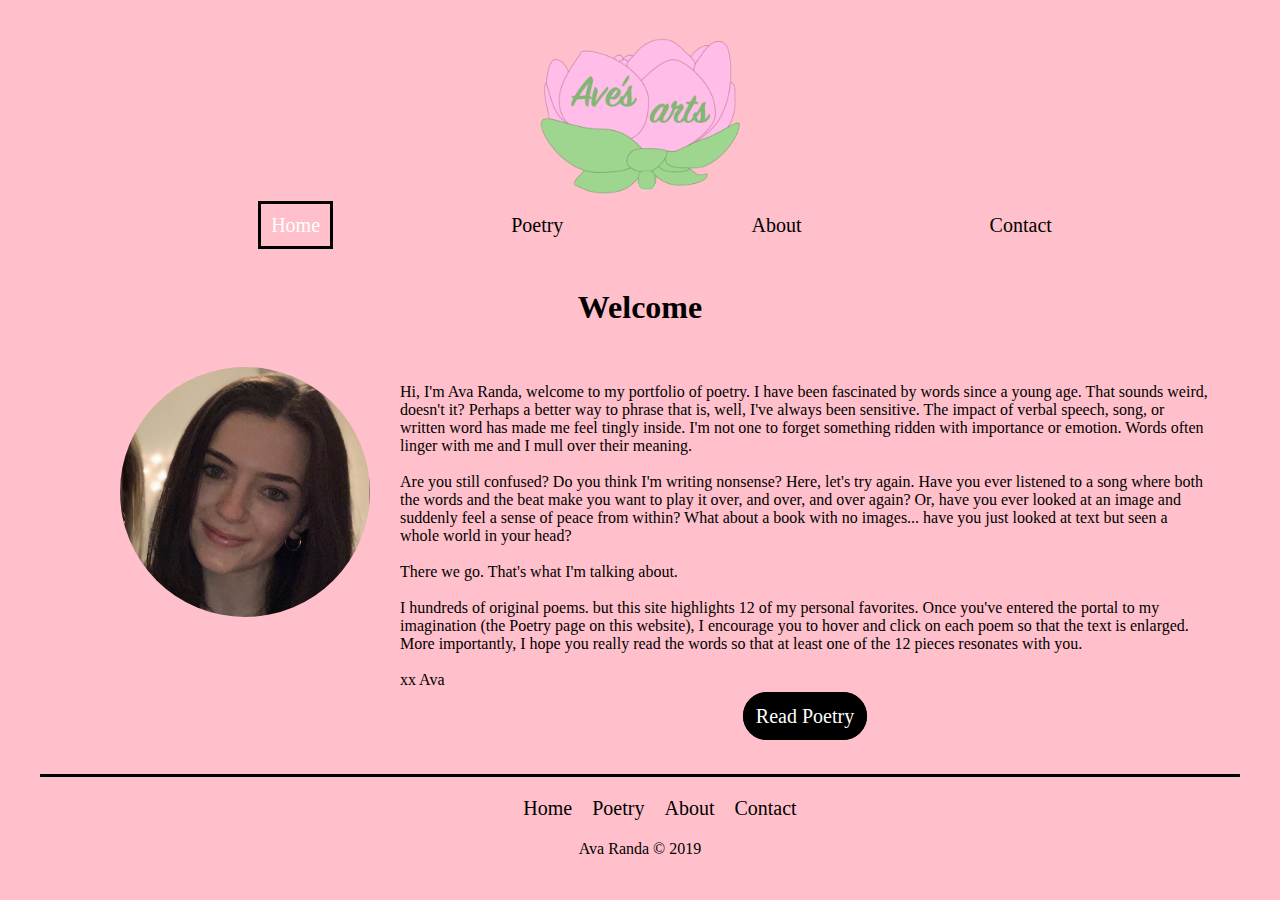
==== index.html @ 1ab6a477 "first commit" ====
<!DOCTYPE html>
<html lang="en">
<head>
	<meta charset="UTF-8">
	<title>Home</title>
	<link rel="stylesheet" href="stylesheets/style.css">
	
</head>


<!--BODY-->
<!--jump to main-->
<a class="skip-main" href="#main">Jump to main content!</a>

<!--jump to main-->

<body>

<header role = "banner">

		<img id= "sitelogo" src="images/aveslogo.png" alt="Logo: Ave's Arts" >

<!--NAV-->	
	<nav>
		 <ul class="nav-links">
     			<li><a class="current" href="index.html">Home</a></li>
      			<li><a class="nav-item" href="poetry.html">Poetry</a></li>

      			<li><a class="nav-item" href="about.html">About</a></li>
      			<li><a class="nav-item" href="contact.html">Contact</a></li>
      	</ul>
	</nav>
	
</header>
<!--MAIN, USE GRID HERE-->	
<main id="main" tabindex="-1">
	<h1>Welcome</h1>
	<div class = "gridcontainers">
	<div class = "ava-welcome-img"><img id = "homeme" src = "images/avahomepage.jpeg"  alt = "Ava" height = "250px" width = "auto"/></div>
	<div class = "paras"><p id="mytext"> 
	Hi, I'm Ava Randa, welcome to my portfolio of poetry. I have been fascinated by words since a young age. That sounds weird, doesn't it? Perhaps a better way to phrase that is, well, I've always been sensitive. The impact of verbal speech, song, or written word has made me feel tingly inside. I'm not one to forget something ridden with importance or emotion. Words often linger with me and I mull over their meaning.
	<br>
	<br>
	Are you still confused? Do you think I'm writing nonsense? Here, let's try again. Have you ever listened to a song where both the words and the beat make you want to play it over, and over, and over again? Or, have you ever looked at an image and suddenly feel a sense of peace from within? What about a book with no images... have you just looked at text but seen a whole world in your head?
	<br>
	<br>
	There we go. That's what I'm talking about. 
	<br>
	<br>
	I hundreds of original poems. but this site highlights 12 of my personal favorites. Once you've entered the portal to my imagination (the Poetry page on this website), I encourage you to hover and click on each poem so that the text is enlarged. More importantly, I hope you really read the words so that at least one of the 12 pieces resonates with you.
	<br>
	<br>
	xx Ava 
	<br>
	<div>
	<a class ="enter-button" href="poetry.html">Read Poetry</a></div>
	</p></div>
	</div>
</main>


<!--FOOTER-->
<footer>
	<nav>
		 <ul class="footer-nav-links">
     			<li><a class="current" href="index.html">Home</a></li>
      			<li><a class="nav-item" href="poetry.html">Poetry</a></li>

      			<li><a class="nav-item" href="about.html">About</a></li>
      			<li><a class="nav-item" href="contact.html">Contact</a></li>
      	</ul>
	</nav> 
<p>Ava Randa © 2019 </p>
</footer>
</body>
</html>
---- stylesheets/style.css ----
/* body */
body{
  background-color:pink;
  margin-left: 40px;
  margin-right: 40px;

}

/*content jump*/
a.skip-main {
    left: -999px;
    position: absolute;
    top: auto;
    width: 1px;
    height: 1px;
    overflow: hidden;
    z-index: -999;
}
a.skip-main:focus {
    left: 30px;
    top: auto;
    width: 10%;
    height: auto;
    overflow: auto;
    margin: 0 3%;
    padding: 5px;
    font-size: 20px;
    outline: 3px solid purple;
    text-align: center;
    z-index: 999;
}

/*logo animation*/

@keyframes tada {
  from {
    -webkit-transform: scale3d(1, 1, 1);
    transform: scale3d(1, 1, 1);
  }

  10%,
  20% {
    -webkit-transform: scale3d(0.9, 0.9, 0.9) rotate3d(0, 0, 1, -3deg);
    transform: scale3d(0.9, 0.9, 0.9) rotate3d(0, 0, 1, -3deg);
  }

  30%,
  50%,
  70%,
  90% {
    -webkit-transform: scale3d(1.1, 1.1, 1.1) rotate3d(0, 0, 1, 3deg);
    transform: scale3d(1.1, 1.1, 1.1) rotate3d(0, 0, 1, 3deg);
  }

  40%,
  60%,
  80% {
    -webkit-transform: scale3d(1.1, 1.1, 1.1) rotate3d(0, 0, 1, -3deg);
    transform: scale3d(1.1, 1.1, 1.1) rotate3d(0, 0, 1, -3deg);
  }

  to {
    -webkit-transform: scale3d(1, 1, 1);
    transform: scale3d(1, 1, 1);
  }
}


/* ----------Desktop layout 
@media only screen and (min-width: 1024px){
  
}----------*/
/* animation from https://daneden.github.io/animate.css/ */

#sitelogo {
  -webkit-animation-name: tada;
  animation-name: tada;
  -webkit-animation-duration: 5s;
  animation-duration: 5s;
	display: flex; 
	justify-content: space-around;
}

/*homepage grid*/ 

.gridcontainers {
  display: grid;
  grid-template-columns: auto auto auto;
  /*background-color: #2196F3;*/
  grid-gap: 10px;
  padding: 10px 10px 10px 10px;
}

.gridcontainers > div {
  
  text-align: center;
  /*background-color: rgba(255, 255, 255, 0.8);*/
  padding: 10px 10px 10px 10px;
  font-size: 16px;

}
.ava-welcome-img{
  	display: block;
  	/*margin-left: auto;
  	margin-right: auto; */
    justify-self: start;
    margin-left: 60px;
    margin-bottom: 10px;
    grid-row-start: 1;
    grid-row-end: 3;  
}

/* hit the floor text effect listed as requirement 13, https://cssnewbie.com/10-beautiful-css-text-effects/#.XYbceJNKjOR */
.pheader{
  color: #691B4A;
  font-size: 2em;
  

  text-shadow: 
    0 1px 0 #691B4A, 
    0 2px 0 #691B4A, 
    0 3px 0 #B47995, 
    0 4px 0 #B47995, 
    0 5px 0 #FFBDE8, 
    0 6px 1px rgba(0,0,0,.1), 
    0 0 5px rgba(0,0,0,.1), 
    0 1px 3px rgba(0,0,0,.3), 
    0 3px 5px rgba(0,0,0,.2), 
    0 5px 10px rgba(0,0,0,.25), 
    0 10px 10px rgba(0,0,0,.2), 
    0 20px 20px rgba(0,0,0,.15);
}
/*flipcard, help from https://www.w3schools.com/howto/tryit.asp?filename=tryhow_css_flip_card*/
.flip-card {
  background-color: transparent;
  width: 520px;
  height: 620px;
  perspective: 1000px;
}

.flip-card-inner {
  position: relative;
  width: 100%;
  height: 100%;
  text-align: center;
  transition: transform 0.6s;
  transform-style: preserve-3d;
 
}

.flip-card:hover .flip-card-inner {
  transform: rotateY(180deg);
}
.flip-card a:focus{
  transform: rotateY(180deg);
}

.flip-card-front, .flip-card-back {
  position: absolute;
  width: 100%;
  height: 100%;
  -webkit-backface-visibility: hidden;
  backface-visibility: hidden;
}

.flip-card-front {
  background-color: transparent;
  color: black;
}

.flip-card-back {
  background-color: black;
  color: white;
  transform: rotateY(180deg);
  padding-left: 20px;
  text-align: left;
}

#homeme{
  border-radius: 50%;
 }

.paras{
  justify-self: start;
  
}

#mytext{
  text-align: left;
}

a {
  color: black;
  text-decoration: none;
  padding: 10px 10px 10px 10px;
}
/* Navbar */


header{
  display: flex;
  flex-flow: row wrap;
  justify-content: space-evenly;
  padding: 30px 10px 10px 10px;
  background-color: pink;
  /*border-bottom: 3px solid black; */
}

#sitelogo {
  display: flex;
  margin-left: auto;
  margin-right: auto;
  width: 200px;
  height: auto;
  }


.nav-links{
  display: flex;
  flex-flow: row wrap;
  align-items: center;
  justify-content: space-evenly; 
  list-style: none;
  font-size: 20px;
}


.footer-nav-links{
  display: flex;
  flex-flow: row wrap;
  align-items: center;
  justify-content: center; 
  list-style: none;
  font-size: 20px;

}


.nav-links a:hover, a:focus {
  color: white;
  
}

.nav-links .current {
  color: white;
  border: 3px solid black;
  
}

h1 {
  text-align: center;
}

.enter-button{
  font-size: 20px;
  color: white;
  background-color: black;
  border: 3px solid black;
  border-radius: 30px;
}
.enter-button:hover{
  background: black;
  opacity: 80%;
  transition: 1s, 1s;
}


/* POEMS */

.poem-pics{
  display: flex;
  flex-flow: row wrap;
  align-items: center;
  justify-content: center; 
  
}

.poem{
  height: 600px;
  width: auto;
  margin: 10px 10px 10px 10px;
  border: 6px dotted black;
}


.words {
  position: relative;
  top: 0;
  bottom: 0;
  left: 0;
  right: 0;
  height: 100%;
  width: 100%;
  opacity: 0;
  transition: .5s ease;
  background-color: #890E25;
}

/*overlay, code from https://www.w3schools.com/howto/tryit.asp?filename=tryhow_css_image_overlay_opacity */

.poem{
  opacity: 1;
  display: block;
  width: auto;
  height: 600px;
  transition: .5s ease;
  backface-visibility: hidden;
}


.overlay:hover .poem{
  opacity: 30%;
  cursor: pointer;

}

.overlay:hover .words {
  opacity: 1;

}

.text {
  color: black;
  font-size: 45px;
  position: absolute;
  left: 50px;
  bottom: 300px;
 
}

/* image modal, code from https://www.w3schools.com/howto/tryit.asp?filename=tryhow_css_modal_img */
/* The Modal (background) */
.modal {
  display: none; /* Hidden by default */
  position: fixed; /* Stay in place */
  z-index: 1; /* Sit on top */
  padding-top: 50px; /* Location of the box */
  left: 0;
  top: 0;
  width: 100%; /* Full width */
  height: 100%; /* Full height */
  overflow: auto; /* Enable scroll if needed */
  background-color: rgb(0,0,0); /* Fallback color */
  background-color: rgba(0,0,0,0.9); /* Black w/ opacity */
}
/* Modal Content (image) */
.modal-content {
  margin: auto;
  display: block;
  width: 80%;
  max-width: 900px;
}

/* Add Animation */
.modal-content{  
  -webkit-animation-name: zoom;
  -webkit-animation-duration: 0.6s;
  animation-name: zoom;
  animation-duration: 0.6s;
}

@-webkit-keyframes zoom {
  from {-webkit-transform:scale(0)} 
  to {-webkit-transform:scale(1)}
}

@keyframes zoom {
  from {transform:scale(0)} 
  to {transform:scale(1)}
}

/* The Close Button */
.close {
  position: absolute;
  top: 15px;
  right: 35px;
  color: #f1f1f1;
  font-size: 40px;
  font-weight: bold;
  transition: 0.3s;
}

.close:hover,
.close:focus {
  color: #bbb;
  text-decoration: none;
  cursor: pointer;
}

/* 100% Image Width on Smaller Screens */
@media only screen and (max-width: 700px){
  .modal-content {
    width: 100%;
  }
}

/*ABOUT PAGE, parallax help from https://www.w3schools.com/howto/tryit.asp?filename=tryhow_css_parallax */
.parallax{
background-image: url('../images/para2.jpg');
/* Set a specific height */
  min-height: 400px;
  margin-left: 50px;
  margin-right:50px;
  border: 2px solid black;
  /* Create the parallax scrolling effect */
  background-attachment: fixed;
  background-position: center;
  background-repeat: no-repeat;
  background-size: cover;

}

/*contact form*/

input[type=text], select, textarea {
  width: 100%;
  padding: 12px;
  border: 1px solid #ccc;
  border-radius: 4px;
  box-sizing: border-box;
  margin-top: 6px;
  margin-bottom: 16px;
  resize: vertical;
  border: 1px solid black;
}

input[type=submit] {
  align-self: center;
  font-size: 20px;
  color:white;
  background-color: black;
  border: 3px solid black;
  cursor: pointer;
  border-radius: 25px;
}

input[type=submit]:hover {
  background: black;
  opacity: 80%;
  transition: 1s, 1s;
}

.container {
  width:600px;
  height: auto;
  margin: auto;
  margin-bottom: 10px;
  border: 6px dotted black;
  padding: 20px;
}

/* footer */
footer{
  text-align: center;
  padding: 0px 10px 0px 10px;
  background-color:pink;
  border-top: 3px solid black;
}


/*small screen */
/* For mobile phones */
@media only screen and (min-width: 768px) {
  /* For mobile phones: */
  /* Navbar FLEX*/
  header{
    
    flex-direction: column;
  }

  .my-nav{
    flex-direction: column;
  }

  .my-nav a{
    padding: 10px;
  }

 
}
}


/*medium screen */
/* For tablets */
@media only screen and (min-width: 600px) {
  header{

    flex-direction: column;
  }

  .my-nav{
    flex-direction: column;
  }

  .my-nav a{
    padding: 10px;
  }

 
}
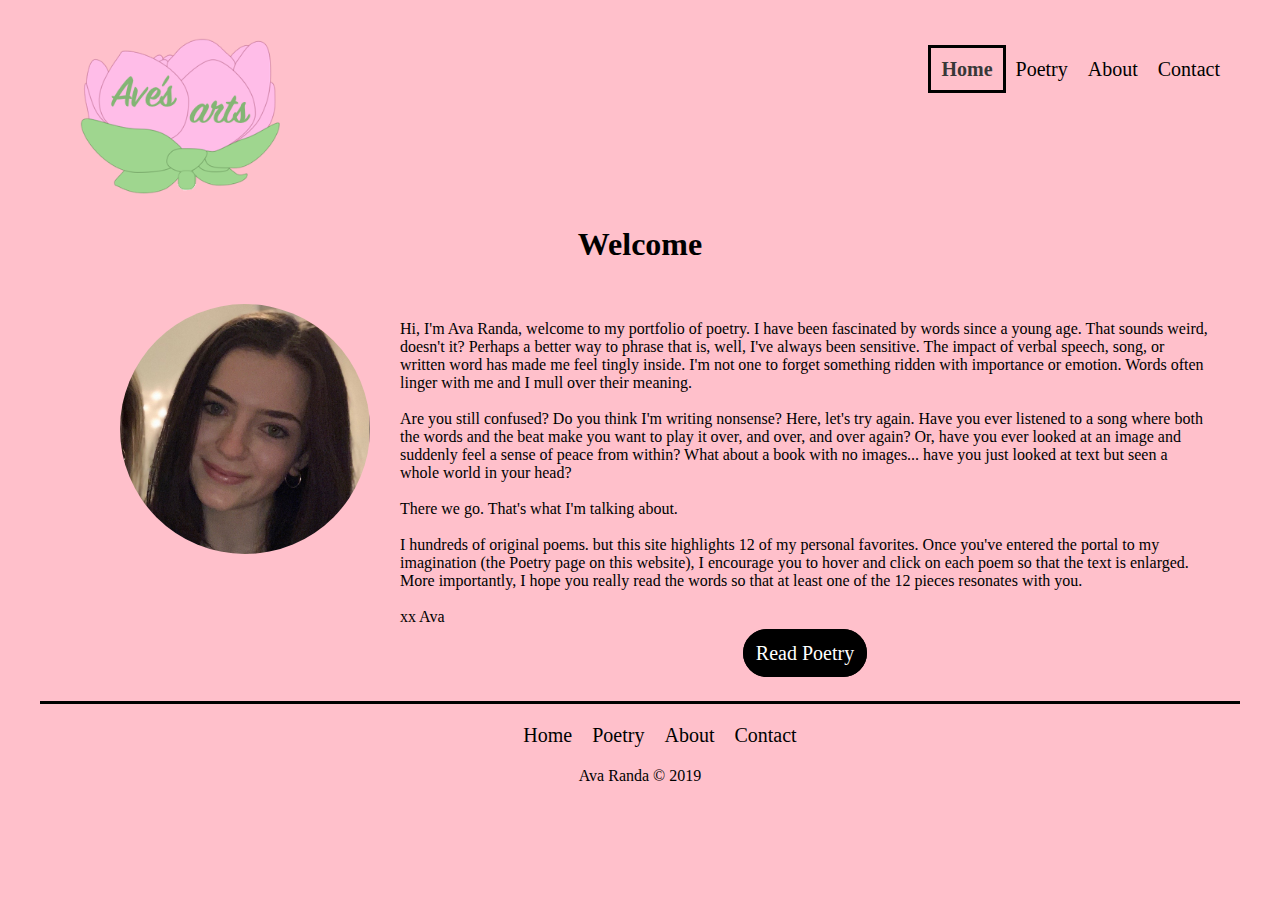
==== commit ecf8eedd: "final i hope" ====
--- a/index.html
+++ b/index.html
@@ -10,67 +10,68 @@
 
 <!--BODY-->
 <!--jump to main-->
-<a class="skip-main" href="#main">Jump to main content!</a>
+<a class="skip-main" href="#main">Jump to main</a>
 
 <!--jump to main-->
 
-<body>
-
-<header role = "banner">
-
-		<img id= "sitelogo" src="images/aveslogo.png" alt="Logo: Ave's Arts" >
-
-<!--NAV-->	
-	<nav>
-		 <ul class="nav-links">
-     			<li><a class="current" href="index.html">Home</a></li>
-      			<li><a class="nav-item" href="poetry.html">Poetry</a></li>
-
-      			<li><a class="nav-item" href="about.html">About</a></li>
-      			<li><a class="nav-item" href="contact.html">Contact</a></li>
-      	</ul>
-	</nav>
-	
-</header>
-<!--MAIN, USE GRID HERE-->	
-<main id="main" tabindex="-1">
-	<h1>Welcome</h1>
-	<div class = "gridcontainers">
-	<div class = "ava-welcome-img"><img id = "homeme" src = "images/avahomepage.jpeg"  alt = "Ava" height = "250px" width = "auto"/></div>
-	<div class = "paras"><p id="mytext"> 
-	Hi, I'm Ava Randa, welcome to my portfolio of poetry. I have been fascinated by words since a young age. That sounds weird, doesn't it? Perhaps a better way to phrase that is, well, I've always been sensitive. The impact of verbal speech, song, or written word has made me feel tingly inside. I'm not one to forget something ridden with importance or emotion. Words often linger with me and I mull over their meaning.
-	<br>
-	<br>
-	Are you still confused? Do you think I'm writing nonsense? Here, let's try again. Have you ever listened to a song where both the words and the beat make you want to play it over, and over, and over again? Or, have you ever looked at an image and suddenly feel a sense of peace from within? What about a book with no images... have you just looked at text but seen a whole world in your head?
-	<br>
-	<br>
-	There we go. That's what I'm talking about. 
-	<br>
-	<br>
-	I hundreds of original poems. but this site highlights 12 of my personal favorites. Once you've entered the portal to my imagination (the Poetry page on this website), I encourage you to hover and click on each poem so that the text is enlarged. More importantly, I hope you really read the words so that at least one of the 12 pieces resonates with you.
-	<br>
-	<br>
-	xx Ava 
-	<br>
-	<div>
-	<a class ="enter-button" href="poetry.html">Read Poetry</a></div>
-	</p></div>
-	</div>
-</main>
+<body id = "index">
 
 
-<!--FOOTER-->
-<footer>
-	<nav>
-		 <ul class="footer-nav-links">
-     			<li><a class="current" href="index.html">Home</a></li>
-      			<li><a class="nav-item" href="poetry.html">Poetry</a></li>
+	<header>
+	<img id= "sitelogo" src="images/aveslogo.png" alt="Logo: Ave's Arts" >
 
-      			<li><a class="nav-item" href="about.html">About</a></li>
-      			<li><a class="nav-item" href="contact.html">Contact</a></li>
-      	</ul>
-	</nav> 
-<p>Ava Randa © 2019 </p>
-</footer>
-</body>
-</html>+	<!--NAV-->	
+
+		<nav>
+			<ul class="nav-links">
+				<li><a class="current" href="index.html">Home</a></li>
+				<li><a class="nav-item" href="poetry.html">Poetry</a></li>
+
+				<li><a class="nav-item" href="about.html">About</a></li>
+				<li><a class="nav-item" href="contact.html">Contact</a></li>
+			</ul>
+		</nav>
+
+	</header>
+	<!--MAIN, USE GRID HERE-->	
+	<main id="main" tabindex="-1">
+		<h1>Welcome</h1>
+		<div class = "gridcontainers">
+			<div class = "ava-welcome-img"><img id = "homeme" src = "images/avahomepage.jpeg"  alt = "Ava" height = "250" /></div>
+			<div class = "paras"><p id="mytext"> 
+				Hi, I'm Ava Randa, welcome to my portfolio of poetry. I have been fascinated by words since a young age. That sounds weird, doesn't it? Perhaps a better way to phrase that is, well, I've always been sensitive. The impact of verbal speech, song, or written word has made me feel tingly inside. I'm not one to forget something ridden with importance or emotion. Words often linger with me and I mull over their meaning.
+				<br>
+				<br>
+				Are you still confused? Do you think I'm writing nonsense? Here, let's try again. Have you ever listened to a song where both the words and the beat make you want to play it over, and over, and over again? Or, have you ever looked at an image and suddenly feel a sense of peace from within? What about a book with no images... have you just looked at text but seen a whole world in your head?
+				<br>
+				<br>
+				There we go. That's what I'm talking about. 
+				<br>
+				<br>
+				I hundreds of original poems. but this site highlights 12 of my personal favorites. Once you've entered the portal to my imagination (the Poetry page on this website), I encourage you to hover and click on each poem so that the text is enlarged. More importantly, I hope you really read the words so that at least one of the 12 pieces resonates with you.
+				<br>
+				<br>
+				xx Ava 
+				<br>
+				<div>
+					<a class ="enter-button" href="poetry.html">Read Poetry</a></div>
+				</p></div>
+			</div>
+		</main>
+
+
+		<!--FOOTER-->
+		<footer>
+			<nav>
+				<ul class="footer-nav-links">
+					<li><a class="current" href="index.html">Home</a></li>
+					<li><a class="nav-item" href="poetry.html">Poetry</a></li>
+
+					<li><a class="nav-item" href="about.html">About</a></li>
+					<li><a class="nav-item" href="contact.html">Contact</a></li>
+				</ul>
+			</nav> 
+			<p>Ava Randa © 2019 </p>
+		</footer>
+	</body>
+	</html>--- a/stylesheets/style.css
+++ b/stylesheets/style.css
@@ -64,13 +64,23 @@
     -webkit-transform: scale3d(1, 1, 1);
     transform: scale3d(1, 1, 1);
   }
-}
+
+
+}
+@media(prefers-reduced-motion: reduce){
+  @keyframes tada{
+    animation:none;
+  }
+} 
+
+
 
 
 /* ----------Desktop layout 
 @media only screen and (min-width: 1024px){
   
-}----------*/
+}
+
 /* animation from https://daneden.github.io/animate.css/ */
 
 #sitelogo {
@@ -87,7 +97,7 @@
 .gridcontainers {
   display: grid;
   grid-template-columns: auto auto auto;
-  /*background-color: #2196F3;*/
+ /* background-color: #2196F3;*/
   grid-gap: 10px;
   padding: 10px 10px 10px 10px;
 }
@@ -110,7 +120,19 @@
     grid-row-start: 1;
     grid-row-end: 3;  
 }
-
+.letsconnect{
+    display: block;
+    align-self: left;
+    /*margin-left: auto;
+    margin-right: auto; */
+    justify-self: start;
+    margin-bottom: 10px;
+    grid-row-start: 1;
+    grid-row-end: 2;  
+}
+#instagramicon, #linkedinicon{
+  align-content: left;
+}
 /* hit the floor text effect listed as requirement 13, https://cssnewbie.com/10-beautiful-css-text-effects/#.XYbceJNKjOR */
 .pheader{
   color: #691B4A;
@@ -133,6 +155,7 @@
 }
 /*flipcard, help from https://www.w3schools.com/howto/tryit.asp?filename=tryhow_css_flip_card*/
 .flip-card {
+  align-content: left;
   background-color: transparent;
   width: 520px;
   height: 620px;
@@ -166,6 +189,7 @@
 
 .flip-card-front {
   background-color: transparent;
+  width: auto;
   color: black;
 }
 
@@ -179,6 +203,8 @@
 
 #homeme{
   border-radius: 50%;
+  height:250px;
+  width:auto;
  }
 
 .paras{
@@ -209,7 +235,7 @@
 
 #sitelogo {
   display: flex;
-  margin-left: auto;
+  margin-left: 30px;
   margin-right: auto;
   width: 200px;
   height: auto;
@@ -238,13 +264,16 @@
 
 
 .nav-links a:hover, a:focus {
-  color: white;
+  color: #383838;
+  font-weight:bold;
   
 }
 
 .nav-links .current {
-  color: white;
+  color: #383838;
+  font-weight:bold;
   border: 3px solid black;
+  font-size: 20px;
   
 }
 
@@ -370,6 +399,13 @@
   to {transform:scale(1)}
 }
 
+@media(prefers-reduced-motion: reduce){
+  @keyframes zoom{
+    animation:none;
+  }
+} 
+
+
 /* The Close Button */
 .close {
   position: absolute;
@@ -442,7 +478,7 @@
 }
 
 .container {
-  width:600px;
+  width:500px;
   height: auto;
   margin: auto;
   margin-bottom: 10px;
@@ -459,45 +495,173 @@
 }
 
 
+/*MEDIA QUERIES */
 /*small screen */
 /* For mobile phones */
-@media only screen and (min-width: 768px) {
+@media only screen and (max-width: 400px) {
   /* For mobile phones: */
   /* Navbar FLEX*/
+  #sitelogo {
+  height: 30%;
+  width: 30%;
+  margin-left: auto;
+  margin-right: auto;
+  }
+
+  @keyframes tada {
+    animation: none;
+  }
+
   header{
-    
+    display: flex;
     flex-direction: column;
   }
-
   .my-nav{
-    flex-direction: column;
+    display: flex;
+    flex-flow: column-wrap;
   }
 
   .my-nav a{
     padding: 10px;
   }
-
- 
-}
-}
-
-
-/*medium screen */
-/* For tablets */
-@media only screen and (min-width: 600px) {
+  .footer-nav-links{
+  display: none;
+
+}
+.gridcontainers {
+  display: grid;
+  grid-template-columns: auto;
+  align-self: auto;
+}}
+#homeme{
+  height: 150px;
+  width: auto;
+}
+@media only screen and (max-width: 700px) {
+  /* For mobile phones: */
+  /* Navbar FLEX*/
+  #sitelogo {
+  height: 30%;
+  width: 30%;
+  margin-left: auto;
+  margin-right: auto;
+  }
+
+  @keyframes tada {
+    animation: none;
+  }
+
   header{
-
+    display: flex;
     flex-direction: column;
   }
-
   .my-nav{
-    flex-direction: column;
+    display: flex;
+    flex-flow: column-wrap;
   }
 
   .my-nav a{
     padding: 10px;
   }
-
- 
-}
-
+  .footer-nav-links{
+  display: none;
+
+}
+#homeme{
+  height: 150px;
+  width: auto;
+}
+.ava-welcome-img{
+    display: block;
+    /*margin-left: auto;
+    margin-right: auto; */
+    justify-self: start;
+    margin:auto;
+    margin-bottom: 10px;
+    grid-row-start: 1;
+    grid-row-end: 2;  
+}
+.gridcontainers {
+  display: grid;
+  grid-template-columns: auto;
+  align-self: auto;
+}
+#mytext{
+  font-size: 20px;
+}
+.parallax{
+  display: none;}
+}
+
+@media only screen and (min-width: 800px) {
+  .ava-welcome-img{
+    display: none; 
+
+}
+.gridcontainers {
+  display: grid;
+  grid-template-columns: auto;
+  align-self: auto;
+}
+#mytext{
+  font-size: 20px;
+}
+.parallax{
+  display: none;}
+
+}
+
+
+@media only screen and (min-width: 1024px){
+.ava-welcome-img{
+    display: block;
+    /*margin-left: auto;
+    margin-right: auto; */
+    justify-self: start;
+    margin-left: 60px;
+    margin-bottom: 10px;
+    grid-row-start: 1;
+    grid-row-end: 2;  
+}
+.gridcontainers {
+  display: grid;
+  grid-template-columns: auto auto auto;
+  grid-gap: 10px;
+  padding: 10px 10px 10px 10px;
+}
+
+#mytext{
+  font-size: 16px;
+}
+.flip-card {
+  align-content: left;
+  background-color: transparent;
+  width: 520px;
+  height: 620px;
+  perspective: 1000px;
+  grid-row-start: 1;
+  grid-row-end: 2;
+}
+
+.parallax{
+  display: block;
+background-image: url('../images/para2.jpg');
+/* Set a specific height */
+  min-height: 400px;
+  margin-left: 50px;
+  margin-right:50px;
+  border: 2px solid black;
+  /* Create the parallax scrolling effect */
+  background-attachment: fixed;
+  background-position: center;
+  background-repeat: no-repeat;
+  background-size: cover;
+
+}
+#homeme{
+  border-radius: 50%;
+  height:250px;
+  width:auto;
+ }
+
+}
